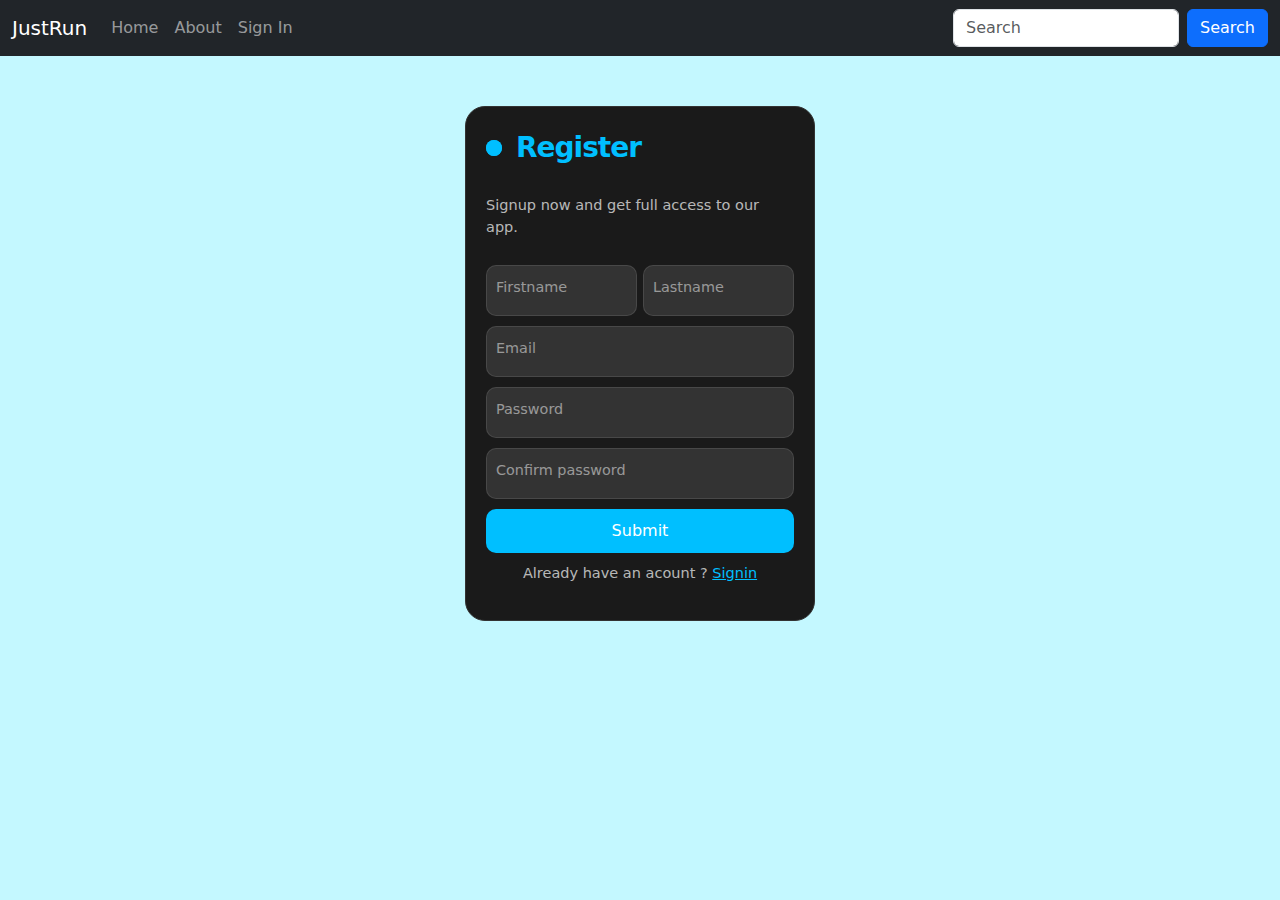
==== other pages/CreateAccount.html @ 3cd79c6c "adding create account page" ====
<!DOCTYPE html>
<html lang="en">
  <head>
    <meta charset="UTF-8" />
    <meta name="viewport" content="width=device-width, initial-scale=1.0" />
    <link
      href="https://cdn.jsdelivr.net/npm/bootstrap@5.3.3/dist/css/bootstrap.min.css"
      rel="stylesheet"
    />
    <script src="https://cdn.jsdelivr.net/npm/bootstrap@5.3.3/dist/js/bootstrap.bundle.min.js"></script>
    <link rel="stylesheet" href="../style.css" />

    <title>JustRun</title>
  </head>
  <body>
    <!-- our nav-bar imorted from bootstrap-->
    <nav class="navbar navbar-expand-sm navbar-dark bg-dark">
      <div class="container-fluid">
        <a class="navbar-brand" href="javascript:void(0)">JustRun</a>
        <button
          class="navbar-toggler"
          type="button"
          data-bs-toggle="collapse"
          data-bs-target="#mynavbar"
        >
          <span class="navbar-toggler-icon"></span>
        </button>
        <div class="collapse navbar-collapse" id="mynavbar">
          <ul class="navbar-nav me-auto">
            <li class="nav-item">
              <a class="nav-link" href="javascript:void(0)">Home</a>
            </li>
            <li class="nav-item">
              <a class="nav-link" href="javascript:void(0)">About</a>
            </li>
            <li class="nav-item">
              <a class="nav-link" href="http://127.0.0.1:5500/other%20pages/login.html">Sign In</a>
            </li>
          </ul>
          <form class="d-flex">
            <input class="form-control me-2" type="text" placeholder="Search" />
            <button class="btn btn-primary" type="button">Search</button>
          </form>
        </div>
      </div>
    </nav>
    </div>
      <!-- form imported from uiverse.io -->
       <div class="formlogin">
    <form class="form2">
    <p class="title2">Register </p>
    <p class="message2">Signup now and get full access to our app. </p>
        <div class="flex2">
        <label>
            <input class="input2" type="text" placeholder="" required="">
            <span>Firstname</span>
        </label>

        <label>
            <input class="input2" type="text" placeholder="" required="">
            <span>Lastname</span>
        </label>
    </div>  
            
    <label>
        <input class="input2" type="email" placeholder="" required="">
        <span>Email</span>
    </label> 
        
    <label>
        <input class="input2" type="password" placeholder="" required="">
        <span>Password</span>
    </label>
    <label>
        <input class="input2" type="password" placeholder="" required="">
        <span>Confirm password</span>
    </label>
    <button class="submit2">Submit</button>
    <p class="signin2">Already have an acount ? <a href="http://127.0.0.1:5500/other%20pages/login.html">Signin</a> </p>
</form>
</div>
    <script src="../main.js"></script>
  </body>
</html>
---- style.css ----
.container {
  max-width: 350px;
  background: #f8f9fd;
  background: linear-gradient(
    0deg,
    rgb(255, 255, 255) 0%,
    rgb(244, 247, 251) 100%
  );
  border-radius: 40px;
  padding: 25px 35px;
  border: 5px solid rgb(255, 255, 255);
  box-shadow: rgba(133, 189, 215, 0.8784313725) 0px 30px 30px -20px;
  margin: 20px;
}

.heading {
  text-align: center;
  font-weight: 900;
  font-size: 30px;
  color: rgb(16, 137, 211);
}

.form {
  margin-top: 20px;
}

.form .input {
  width: 100%;
  background: white;
  border: none;
  padding: 15px 20px;
  border-radius: 20px;
  margin-top: 15px;
  box-shadow: #cff0ff 0px 10px 10px -5px;
  border-inline: 2px solid transparent;
}

.form .input::-moz-placeholder {
  color: rgb(170, 170, 170);
}

.form .input::placeholder {
  color: rgb(170, 170, 170);
}

.form .input:focus {
  outline: none;
  border-inline: 2px solid #12b1d1;
}

.form .forgot-password {
  display: block;
  margin-top: 10px;
  margin-left: 10px;
}

.form .forgot-password a {
  font-size: 11px;
  color: #0099ff;
  text-decoration: none;
}

.form .login-button {
  display: block;
  width: 100%;
  font-weight: bold;
  background: linear-gradient(
    45deg,
    rgb(16, 137, 211) 0%,
    rgb(18, 177, 209) 100%
  );
  color: white;
  padding-block: 15px;
  margin: 20px auto;
  border-radius: 20px;
  box-shadow: rgba(133, 189, 215, 0.8784313725) 0px 20px 10px -15px;
  border: none;
  transition: all 0.2s ease-in-out;
}

.form .login-button:hover {
  transform: scale(1.03);
  box-shadow: rgba(133, 189, 215, 0.8784313725) 0px 23px 10px -20px;
}

.form .login-button:active {
  transform: scale(0.95);
  box-shadow: rgba(133, 189, 215, 0.8784313725) 0px 15px 10px -10px;
}

.social-account-container {
  margin-top: 25px;
}

.social-account-container .title {
  display: block;
  text-align: center;
  font-size: 10px;
  color: rgb(170, 170, 170);
}

.formlogin {
  display: flex;
  justify-content: center;
  margin-top: 50px;
}
body {
  background-color: rgb(196, 248, 255);
}
/* create accout form  */
/* From Uiverse.io by ammarsaa */
.form2 {
  display: flex;
  flex-direction: column;
  gap: 10px;
  max-width: 350px;
  padding: 20px;
  border-radius: 20px;
  position: relative;
  background-color: #1a1a1a;
  color: #fff;
  border: 1px solid #333;
}

.title2 {
  font-size: 28px;
  font-weight: 600;
  letter-spacing: -1px;
  position: relative;
  display: flex;
  align-items: center;
  padding-left: 30px;
  color: #00bfff;
}

.title2::before {
  width: 18px;
  height: 18px;
}

.title2::after {
  width: 18px;
  height: 18px;
  animation: pulse 1s linear infinite;
}

.title2::before,
.title2::after {
  position: absolute;
  content: "";
  height: 16px;
  width: 16px;
  border-radius: 50%;
  left: 0px;
  background-color: #00bfff;
}

.message2,
.signin2 {
  font-size: 14.5px;
  color: rgba(255, 255, 255, 0.7);
}

.signin2 {
  text-align: center;
}

.signin2 a:hover {
  text-decoration: underline royalblue;
}

.signin2 a {
  color: #00bfff;
}

.flex2 {
  display: flex;
  width: 100%;
  gap: 6px;
}

.form2 label {
  position: relative;
}

.form2 label .input2 {
  background-color: #333;
  color: #fff;
  width: 100%;
  padding: 20px 05px 05px 10px;
  outline: 0;
  border: 1px solid rgba(105, 105, 105, 0.397);
  border-radius: 10px;
}

.form2 label .input2 + span {
  color: rgba(255, 255, 255, 0.5);
  position: absolute;
  left: 10px;
  top: 0px;
  font-size: 0.9em;
  cursor: text;
  transition: 0.3s ease;
}

.form2 label .input2:placeholder-shown + span {
  top: 12.5px;
  font-size: 0.9em;
}

.form2 label .input2:focus + span,
.form2 label .input2:valid + span {
  color: #00bfff;
  top: 0px;
  font-size: 0.7em;
  font-weight: 600;
}

.input2 {
  font-size: medium;
}

.submit2 {
  border: none;
  outline: none;
  padding: 10px;
  border-radius: 10px;
  color: #fff;
  font-size: 16px;
  transform: 0.3s ease;
  background-color: #00bfff;
}

.submit2:hover {
  background-color: #00bfff96;
}

@keyframes pulse {
  from {
    transform: scale(0.9);
    opacity: 1;
  }

  to {
    transform: scale(1.8);
    opacity: 0;
  }
}
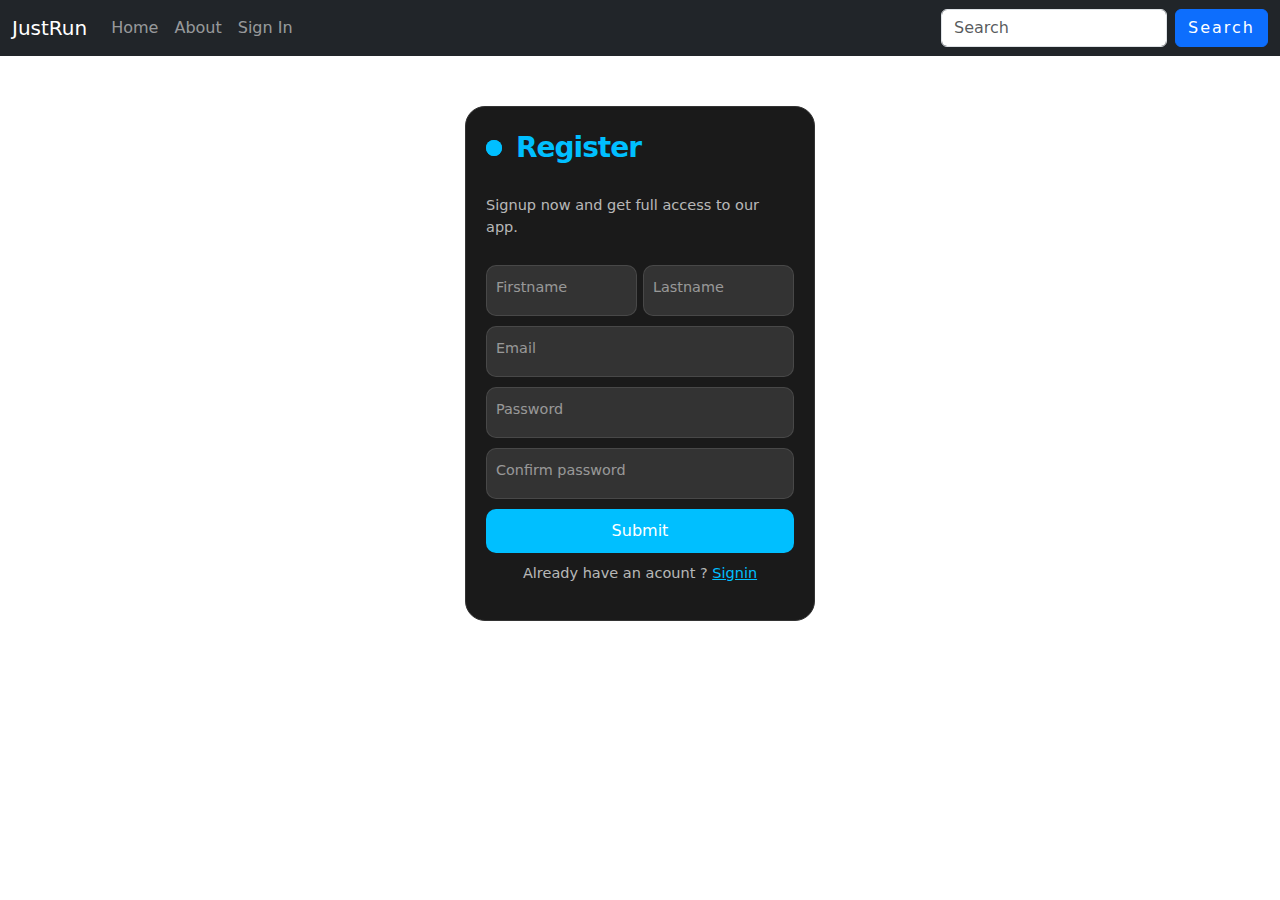
==== commit 75a08c19: "adding carts" ====
--- a/other pages/CreateAccount.html
+++ b/other pages/CreateAccount.html
@@ -3,17 +3,18 @@
   <head>
     <meta charset="UTF-8" />
     <meta name="viewport" content="width=device-width, initial-scale=1.0" />
+    <link rel="stylesheet" href="../style.css" />
     <link
       href="https://cdn.jsdelivr.net/npm/bootstrap@5.3.3/dist/css/bootstrap.min.css"
       rel="stylesheet"
     />
     <script src="https://cdn.jsdelivr.net/npm/bootstrap@5.3.3/dist/js/bootstrap.bundle.min.js"></script>
-    <link rel="stylesheet" href="../style.css" />
+    
 
     <title>JustRun</title>
   </head>
   <body>
-    <!-- our nav-bar imorted from bootstrap-->
+    <!-- nav-bar imorted from bootstrap-->
     <nav class="navbar navbar-expand-sm navbar-dark bg-dark">
       <div class="container-fluid">
         <a class="navbar-brand" href="javascript:void(0)">JustRun</a>
@@ -28,7 +29,7 @@
         <div class="collapse navbar-collapse" id="mynavbar">
           <ul class="navbar-nav me-auto">
             <li class="nav-item">
-              <a class="nav-link" href="javascript:void(0)">Home</a>
+              <a class="nav-link" href="http://127.0.0.1:5500/index.html">Home</a>
             </li>
             <li class="nav-item">
               <a class="nav-link" href="javascript:void(0)">About</a>
--- a/style.css
+++ b/style.css
@@ -1,4 +1,5 @@
-.container {
+/* import login From Uiverse.io by ammarsaa */
+.containerlogin {
   max-width: 350px;
   background: #f8f9fd;
   background: linear-gradient(
@@ -57,6 +58,10 @@
 .form .forgot-password a {
   font-size: 11px;
   color: #0099ff;
+  text-decoration: none;
+}
+.form .login-button a {
+  color: white;
   text-decoration: none;
 }
 
@@ -87,26 +92,12 @@
   transform: scale(0.95);
   box-shadow: rgba(133, 189, 215, 0.8784313725) 0px 15px 10px -10px;
 }
-
-.social-account-container {
-  margin-top: 25px;
-}
-
-.social-account-container .title {
-  display: block;
-  text-align: center;
-  font-size: 10px;
-  color: rgb(170, 170, 170);
-}
-
 .formlogin {
   display: flex;
   justify-content: center;
   margin-top: 50px;
 }
-body {
-  background-color: rgb(196, 248, 255);
-}
+
 /* create accout form  */
 /* From Uiverse.io by ammarsaa */
 .form2 {
@@ -246,3 +237,187 @@
     opacity: 0;
   }
 }
+/* styling the main saction */
+.container-main {
+  width: 900px;
+  max-width: 90vws;
+  margin: auto;
+  text-align: center;
+  padding-top: 18px;
+}
+header {
+  display: flex;
+  align-items: center;
+  justify-content: space-between;
+  padding: 20px 0;
+}
+header .icon-cart {
+  position: relative;
+}
+header .icon-cart span {
+  display: flex;
+  width: 30px;
+  height: 30px;
+  background-color: red;
+  justify-content: center;
+  align-items: center;
+  color: white;
+  border-radius: 50%;
+  position: absolute;
+  top: 50%;
+  right: -20%;
+}
+/* drop-dowon button from w3school */
+.dropbtn {
+  background-color: #eeeee6;
+  color: black;
+  padding: 16px;
+  border: none;
+  cursor: pointer;
+  border-radius: 20px;
+}
+
+.dropbtn:hover,
+.dropbtn:focus {
+  background-color: #ddd;
+}
+
+.dropdown {
+  position: relative;
+  display: inline-block;
+}
+
+.dropdown-content {
+  display: none;
+  position: absolute;
+  background-color: rgba(250, 250, 250, 0.7);
+  min-width: 160px;
+  overflow: auto;
+  box-shadow: 0px 8px 16px 0px rgba(0, 0, 0, 0.2);
+  z-index: 1;
+  border-radius: 20px;
+}
+
+.dropdown-content a {
+  color: rgb(255, 255, 255);
+  padding: 12px 16px;
+  text-decoration: none;
+  display: block;
+}
+
+.dropdown a:hover {
+  background-color: #ddd;
+}
+
+.show {
+  display: block;
+}
+
+#buttonfilter {
+  display: flex;
+  margin-left: 19px;
+}
+#colcrd {
+  display: flex;
+  justify-content: center;
+}
+/* add to cart + shopping cart */
+.container {
+  backdrop-filter: blur(16px) saturate(180%);
+  -webkit-backdrop-filter: blur(16px) saturate(180%);
+  background-color: rgba(17, 25, 40, 0.25);
+  border-radius: 12px;
+  border: 1px solid rgba(255, 255, 255, 0.125);
+  padding: px;
+  filter: drop-shadow(0 30px 10px rgba(0, 0, 0, 0.125));
+  display: flex;
+  flex-direction: column;
+  align-items: center;
+  justify-content: center;
+  text-align: center;
+}
+
+.wrapper {
+  width: 363px;
+  height: 470px;
+}
+
+.wrapper img {
+  background-position: center;
+  background-size: cover;
+  height: 300px;
+  width: 100%;
+  border-radius: 12px;
+  border: 1px solid rgba(255, 255, 255, 0.255);
+}
+h1 {
+  font-family: "Righteous", sans-serif;
+  color: rgba(255, 255, 255, 0.98);
+  text-transform: uppercase;
+  font-size: 2.4rem;
+}
+
+.wrapper p {
+  color: #fff;
+  font-family: "Lato", sans-serif;
+  text-align: center;
+  font-size: 0.8rem;
+  line-height: 150%;
+  letter-spacing: 2px;
+  text-transform: uppercase;
+}
+
+.button-wrapper {
+  margin-top: 18px;
+}
+
+.btn {
+  border: none;
+  padding: 12px 24px;
+  border-radius: 24px;
+  font-size: 12px;
+  font-size: 0.8rem;
+  letter-spacing: 2px;
+  cursor: pointer;
+}
+
+.btn + .btn {
+  margin-left: 10px;
+}
+
+.outline {
+  background: transparent;
+  color: rgba(0, 212, 255, 0.9);
+  border: 1px solid rgba(0, 212, 255, 0.6);
+  transition: all 0.3s ease;
+}
+
+.outline:hover {
+  transform: scale(1.125);
+  color: rgba(255, 255, 255, 0.9);
+  border-color: rgba(255, 255, 255, 0.9);
+  transition: all 0.3s ease;
+}
+
+.fill {
+  background: rgba(0, 212, 255, 0.9);
+  color: rgba(255, 255, 255, 0.95);
+  filter: drop-shadow(0);
+  font-weight: bold;
+  transition: all 0.3s ease;
+}
+
+.fill:hover {
+  transform: scale(1.125);
+  border-color: rgba(255, 255, 255, 0.9);
+  filter: drop-shadow(0 10px 5px rgba(0, 0, 0, 0.125));
+  transition: all 0.3s ease;
+}
+.cards {
+  display: flex;
+  margin: 10px;
+}
+#cards {
+  display: flex;
+  justify-content: baseline;
+}
